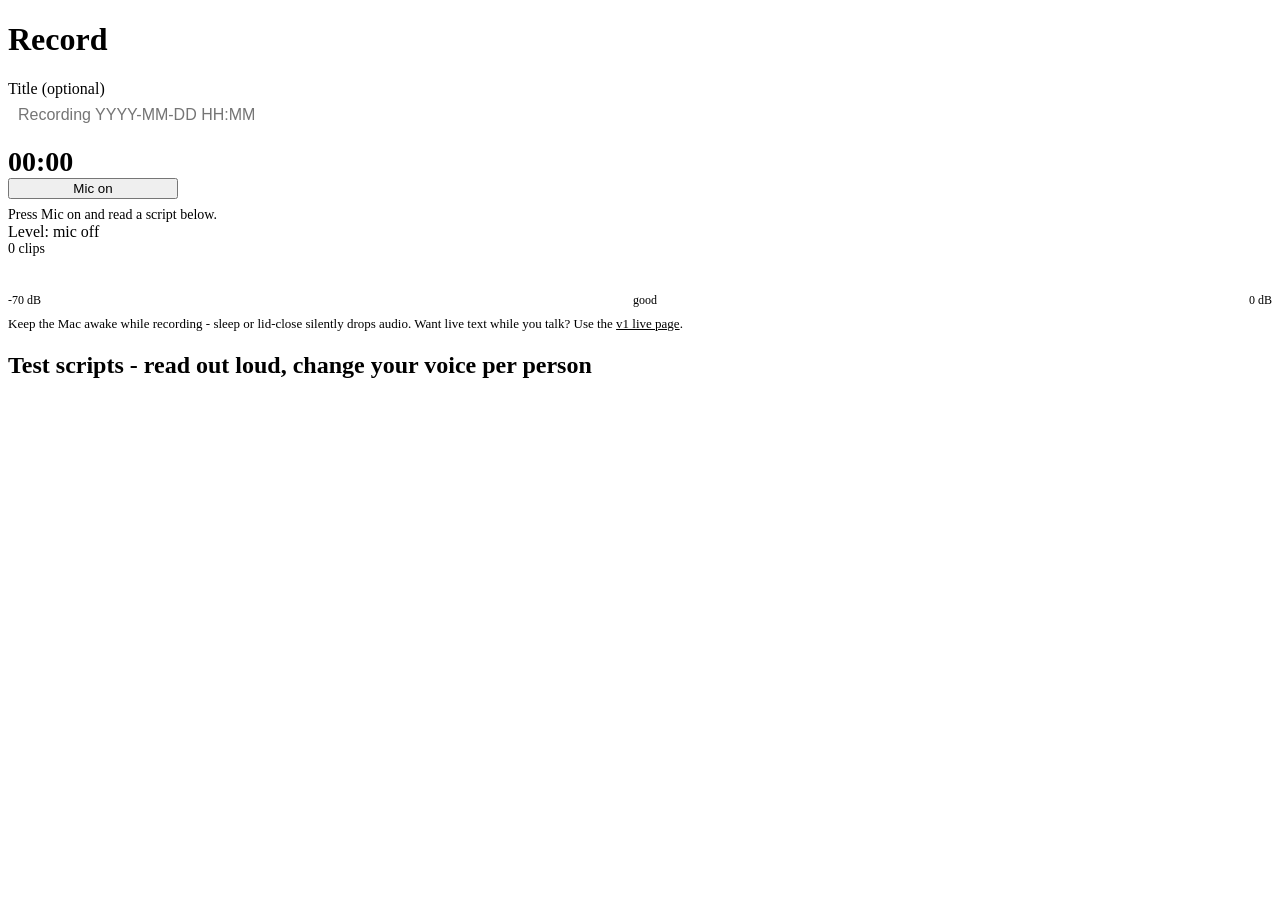
==== web/record/index.html @ 490714dc "recording-capture: Record page, crash-safe WAV->FLAC, recovery, 16 kHz capture, script seeds, v1 imp" ====
<!doctype html>
<html lang="en">
<head>
<meta charset="utf-8">
<meta name="viewport" content="width=device-width, initial-scale=1">
<title>Record</title>
<link rel="stylesheet" href="/shared/shared.css">
<style>
  input[type=text] { font-size:16px; padding:8px 10px; border-radius:6px; border:1px solid var(--line); background:var(--card); color:var(--fg); width:100%; }
  input[type=text]:disabled { opacity:.6; }
  #mic { min-width:170px; }
  .hint a { color:var(--accent); }
  #timer { font-size:28px; font-variant-numeric:tabular-nums; font-weight:600; }
  #status { color:var(--muted); font-size:14px; }
  .meterwrap { position:relative; margin:10px 0 4px; height:22px; border-radius:6px; background:var(--line); }
  #bar { position:absolute; left:0; top:0; height:22px; border-radius:6px; background:var(--good); width:0; transition:width .05s; }
  .scale { display:flex; justify-content:space-between; font-size:12px; color:var(--muted); }
  #clips { font-size:14px; color:var(--muted); }
  #clips.hit { color:var(--bad); font-weight:600; }
  .warn { color:var(--warn); font-weight:600; font-size:14px; margin-top:8px; }
  .err { color:var(--bad); font-size:14px; margin-top:8px; }
  .hint { font-size:13px; color:var(--muted); margin-top:8px; }
  .script p { margin:0 0 8px; font-size:18px; }
  .s1 { color:#1d6fb8; } .s2 { color:#b5521b; } .s3 { color:#7a3fb0; }
  @media (prefers-color-scheme: dark) { .s1 { color:#6fb1ec; } .s2 { color:#f0955f; } .s3 { color:#c39af0; } }
  a.btn { text-decoration:none; display:inline-block; }
  #saved .btn { font-size:15px; padding:9px 18px; }
  .btn.ghost { background:transparent; color:var(--fg); border:1px solid var(--line); }
  #saved .meta { color:var(--muted); font-size:14px; margin:4px 0 12px; }
  [hidden] { display:none !important; }
</style>
</head>
<body>
<nav id="nav" aria-label="Pages"></nav>
<main>
  <h1>Record</h1>

  <div class="card">
    <label for="title">Title (optional)</label>
    <input type="text" id="title" placeholder="Recording YYYY-MM-DD HH:MM" autocomplete="off">
    <div class="row" style="margin-top:14px; justify-content:space-between">
      <div id="timer" aria-live="off">00:00</div>
      <button class="btn" id="mic">Mic on</button>
    </div>
    <div id="status" style="margin-top:8px">Press Mic on and read a script below.</div>
    <div class="err" id="error" role="alert" hidden></div>
  </div>

  <div class="card">
    <div class="row" style="justify-content:space-between">
      <div>Level: <span id="levelText">mic off</span></div>
      <div id="clips">0 clips</div>
    </div>
    <div class="meterwrap"><div id="bar"></div></div>
    <div class="scale"><span>-70 dB</span><span>good</span><span>0 dB</span></div>
    <div class="warn" id="dead" role="alert" hidden>No signal - is the mic muted?</div>
    <div class="warn" id="bufwarn" role="alert" hidden>Connection lost for a long time: the oldest audio was dropped.</div>
    <div class="hint">Keep the Mac awake while recording - sleep or lid-close silently drops audio. Want live text while you talk? Use the <a href="/live">v1 live page</a>.</div>
  </div>

  <div class="card" id="saved" hidden>
    <h2>Saved</h2>
    <div id="savedTitle" style="font-size:18px; font-weight:600"></div>
    <div class="meta" id="savedMeta"></div>
    <div class="warn" id="savedWarn" hidden></div>
    <div class="row">
      <a class="btn" id="analyse" href="/analyse">Analyse now</a>
      <a class="btn ghost" href="/library">Open library</a>
      <button class="btn ghost" id="again" type="button">New recording</button>
    </div>
  </div>

  <div class="card">
    <h2>Test scripts - read out loud, change your voice per person</h2>
    <div class="tabs" role="tablist" id="tabs" aria-label="Test scripts"></div>
    <div id="panels"></div>
  </div>
</main>
<script src="/shared/nav.js"></script>
<script src="/record/record.js"></script>
</body>
</html>
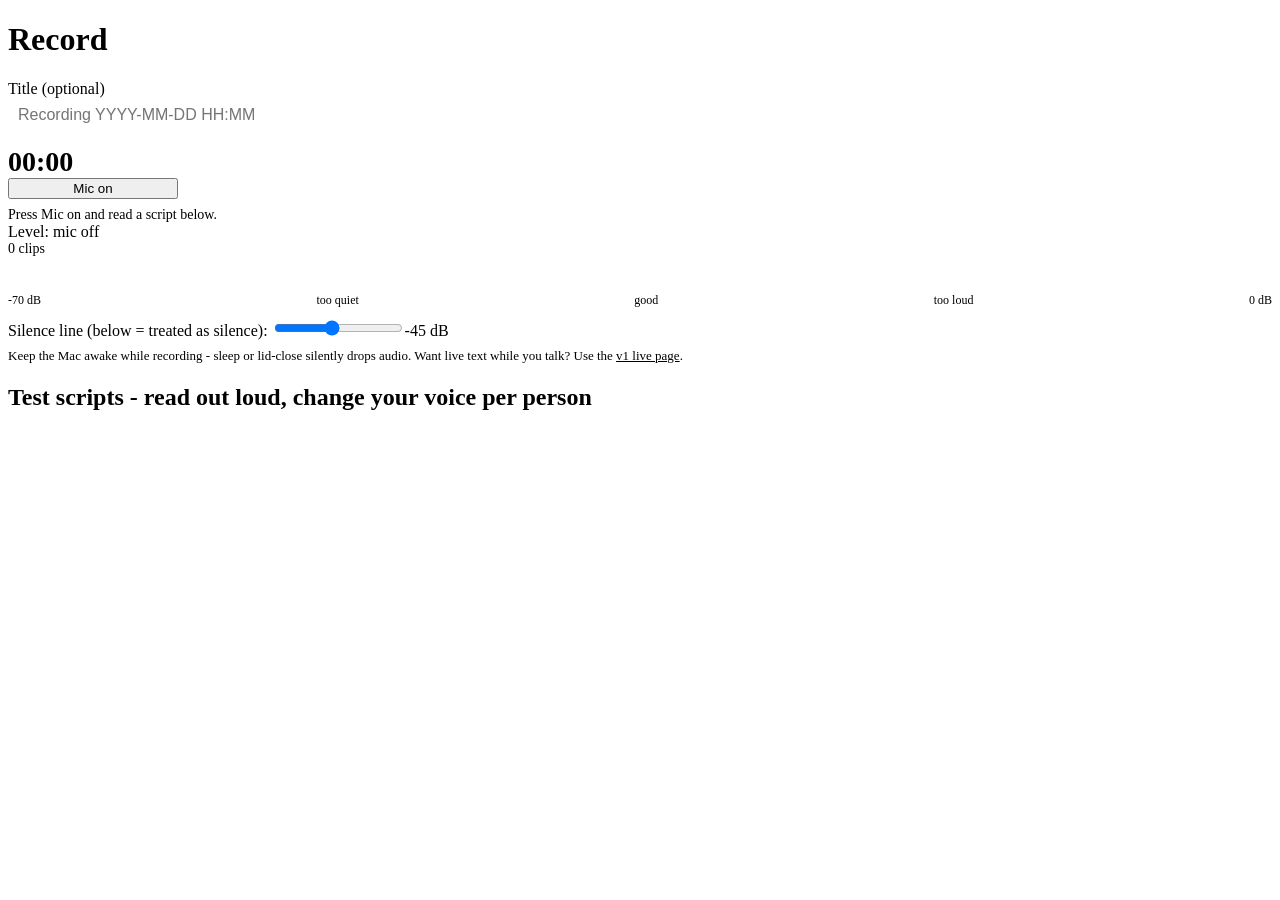
==== commit 96de14fc: "record: v1-style silence line on the level meter (draggable, remembered per browser)" ====
--- a/web/record/index.html
+++ b/web/record/index.html
@@ -14,6 +14,7 @@
   #status { color:var(--muted); font-size:14px; }
   .meterwrap { position:relative; margin:10px 0 4px; height:22px; border-radius:6px; background:var(--line); }
   #bar { position:absolute; left:0; top:0; height:22px; border-radius:6px; background:var(--good); width:0; transition:width .05s; }
+  #thr { position:absolute; top:-4px; width:2px; height:30px; background:var(--fg); }
   .scale { display:flex; justify-content:space-between; font-size:12px; color:var(--muted); }
   #clips { font-size:14px; color:var(--muted); }
   #clips.hit { color:var(--bad); font-weight:600; }
@@ -51,8 +52,12 @@
       <div>Level: <span id="levelText">mic off</span></div>
       <div id="clips">0 clips</div>
     </div>
-    <div class="meterwrap"><div id="bar"></div></div>
-    <div class="scale"><span>-70 dB</span><span>good</span><span>0 dB</span></div>
+    <div class="meterwrap"><div id="bar"></div><div id="thr"></div></div>
+    <div class="scale"><span>-70 dB</span><span>too quiet</span><span>good</span><span>too loud</span><span>0 dB</span></div>
+    <div class="row" style="margin-top:10px">
+      <label for="threshold">Silence line (below = treated as silence):</label>
+      <input type="range" id="threshold" min="-65" max="-20" value="-45"><span id="thrVal">-45 dB</span>
+    </div>
     <div class="warn" id="dead" role="alert" hidden>No signal - is the mic muted?</div>
     <div class="warn" id="bufwarn" role="alert" hidden>Connection lost for a long time: the oldest audio was dropped.</div>
     <div class="hint">Keep the Mac awake while recording - sleep or lid-close silently drops audio. Want live text while you talk? Use the <a href="/live">v1 live page</a>.</div>
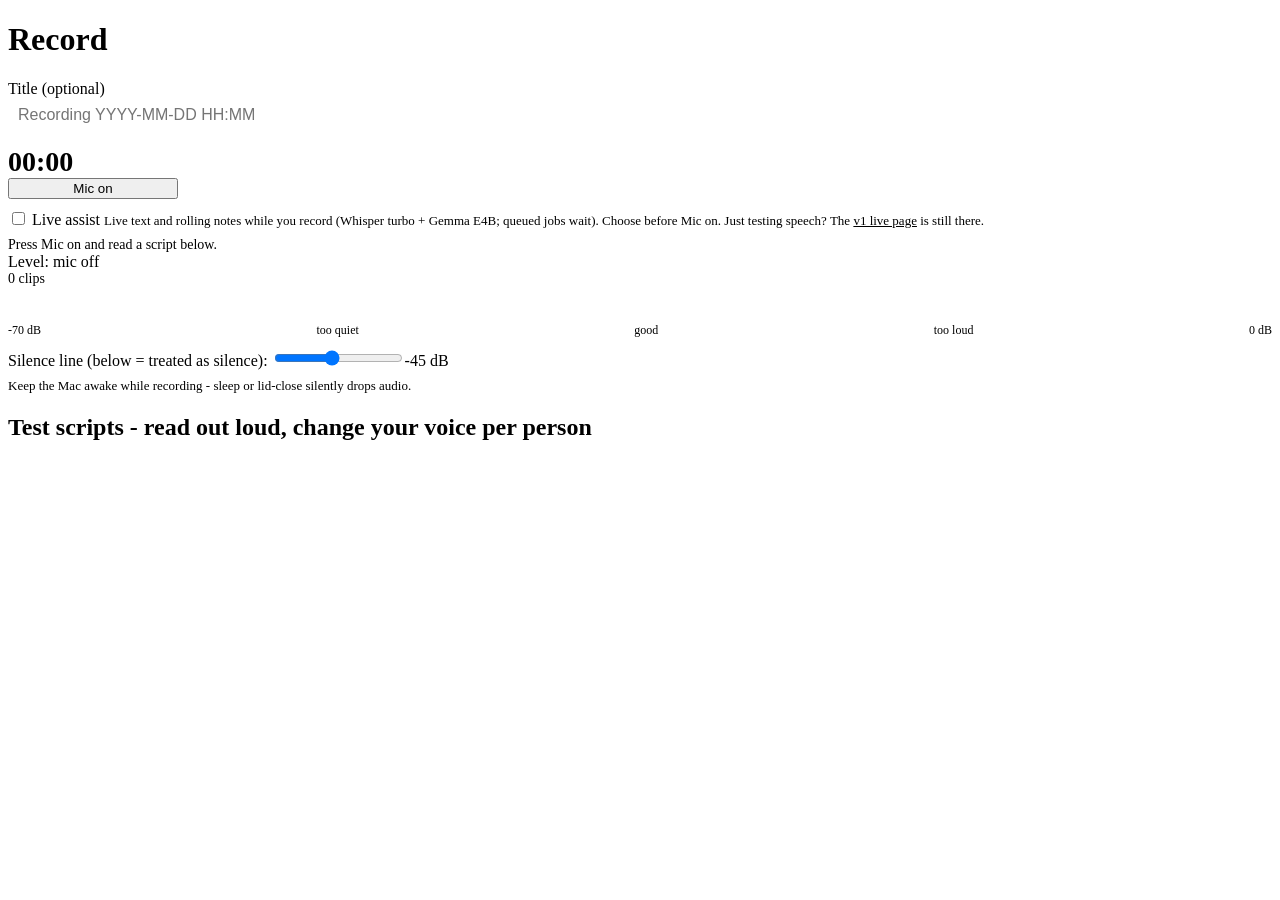
==== commit a370bb2e: "live-assistant: live transcript on Record (turbo child, bounded drop-live queue, WAV path untouched)" ====
--- a/web/record/index.html
+++ b/web/record/index.html
@@ -5,6 +5,7 @@
 <meta name="viewport" content="width=device-width, initial-scale=1">
 <title>Record</title>
 <link rel="stylesheet" href="/shared/shared.css">
+<link rel="stylesheet" href="/record/live.css">
 <style>
   input[type=text] { font-size:16px; padding:8px 10px; border-radius:6px; border:1px solid var(--line); background:var(--card); color:var(--fg); width:100%; }
   input[type=text]:disabled { opacity:.6; }
@@ -43,6 +44,10 @@
       <div id="timer" aria-live="off">00:00</div>
       <button class="btn" id="mic">Mic on</button>
     </div>
+    <div class="row" style="margin-top:10px">
+      <label class="chk"><input type="checkbox" id="liveToggle"> Live assist</label>
+      <span class="hint" style="margin:0">Live text and rolling notes while you record (Whisper turbo + Gemma E4B; queued jobs wait). Choose before Mic on. Just testing speech? The <a href="/live">v1 live page</a> is still there.</span>
+    </div>
     <div id="status" style="margin-top:8px">Press Mic on and read a script below.</div>
     <div class="err" id="error" role="alert" hidden></div>
   </div>
@@ -60,7 +65,20 @@
     </div>
     <div class="warn" id="dead" role="alert" hidden>No signal - is the mic muted?</div>
     <div class="warn" id="bufwarn" role="alert" hidden>Connection lost for a long time: the oldest audio was dropped.</div>
-    <div class="hint">Keep the Mac awake while recording - sleep or lid-close silently drops audio. Want live text while you talk? Use the <a href="/live">v1 live page</a>.</div>
+    <div class="hint">Keep the Mac awake while recording - sleep or lid-close silently drops audio.</div>
+  </div>
+
+  <div class="card" id="live" hidden>
+    <h2>Live</h2>
+    <div id="liveStatus" aria-live="polite"></div>
+    <div id="liveLines" class="livelines"></div>
+    <div id="livePartial" class="livepartial"></div>
+    <div class="livegrid">
+      <div><h3>Notes</h3><ul id="liveNotes"></ul></div>
+      <div><h3>Action items</h3><ul id="liveActions"></ul></div>
+      <div><h3>Tags</h3><ul id="liveTags"></ul></div>
+    </div>
+    <div class="hint" id="liveUpdated"></div>
   </div>
 
   <div class="card" id="saved" hidden>
@@ -82,6 +100,7 @@
   </div>
 </main>
 <script src="/shared/nav.js"></script>
+<script src="/record/live.js"></script>
 <script src="/record/record.js"></script>
 </body>
 </html>
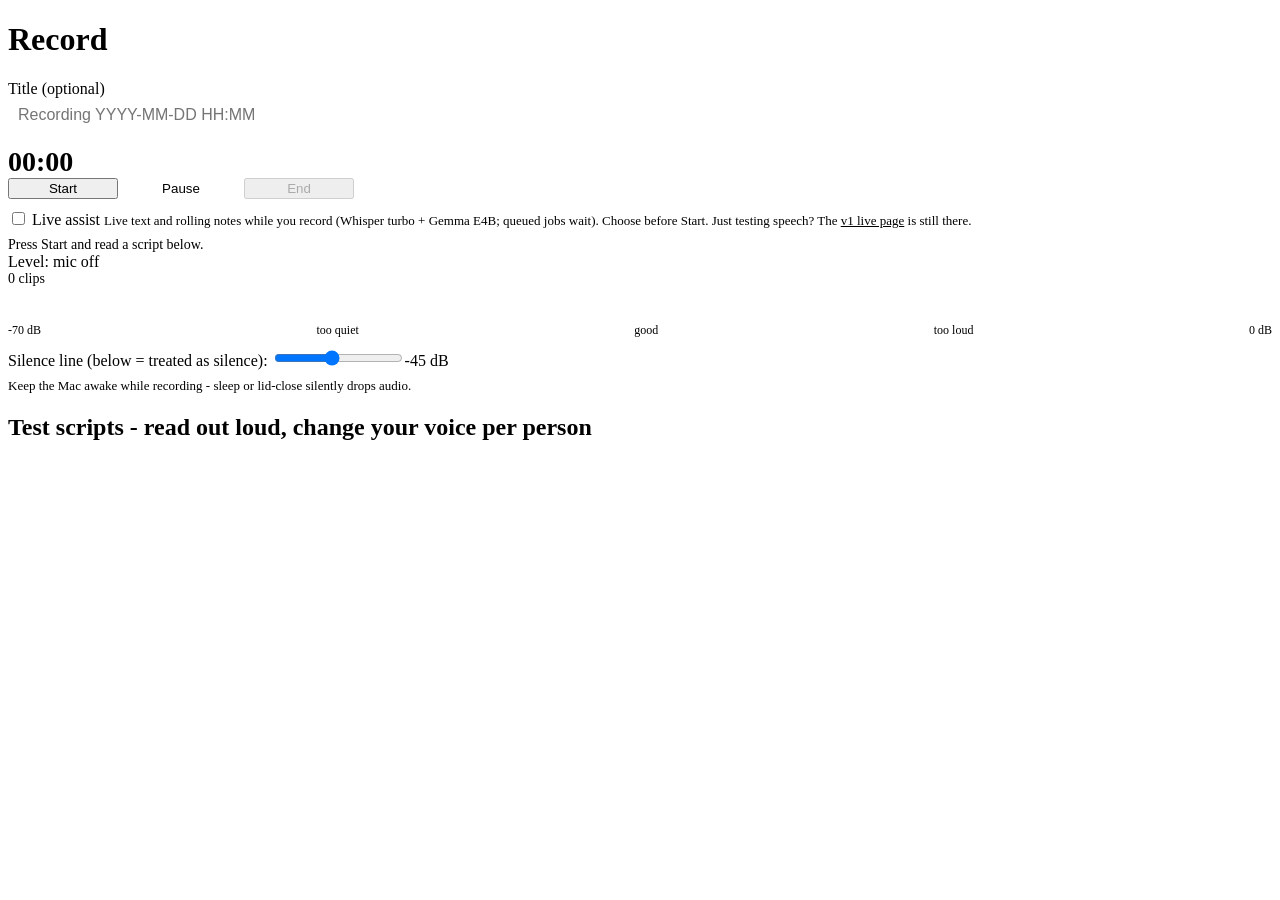
==== commit 454bbdb4: "record-pause: Start / Pause-Continue / End; ordered pause sentinels, idempotent server, pauses crash" ====
--- a/web/record/index.html
+++ b/web/record/index.html
@@ -9,7 +9,9 @@
 <style>
   input[type=text] { font-size:16px; padding:8px 10px; border-radius:6px; border:1px solid var(--line); background:var(--card); color:var(--fg); width:100%; }
   input[type=text]:disabled { opacity:.6; }
-  #mic { min-width:170px; }
+  #mic { min-width:110px; }
+  .ctl { display:flex; gap:8px; flex-wrap:wrap; }
+  .ctl .btn { min-width:110px; }
   .hint a { color:var(--accent); }
   #timer { font-size:28px; font-variant-numeric:tabular-nums; font-weight:600; }
   #status { color:var(--muted); font-size:14px; }
@@ -42,13 +44,17 @@
     <input type="text" id="title" placeholder="Recording YYYY-MM-DD HH:MM" autocomplete="off">
     <div class="row" style="margin-top:14px; justify-content:space-between">
       <div id="timer" aria-live="off">00:00</div>
-      <button class="btn" id="mic">Mic on</button>
+      <div class="ctl">
+        <button class="btn" id="mic">Start</button>
+        <button class="btn ghost" id="pause" disabled>Pause</button>
+        <button class="btn" id="end" disabled>End</button>
+      </div>
     </div>
     <div class="row" style="margin-top:10px">
       <label class="chk"><input type="checkbox" id="liveToggle"> Live assist</label>
-      <span class="hint" style="margin:0">Live text and rolling notes while you record (Whisper turbo + Gemma E4B; queued jobs wait). Choose before Mic on. Just testing speech? The <a href="/live">v1 live page</a> is still there.</span>
+      <span class="hint" style="margin:0">Live text and rolling notes while you record (Whisper turbo + Gemma E4B; queued jobs wait). Choose before Start. Just testing speech? The <a href="/live">v1 live page</a> is still there.</span>
     </div>
-    <div id="status" style="margin-top:8px">Press Mic on and read a script below.</div>
+    <div id="status" style="margin-top:8px">Press Start and read a script below.</div>
     <div class="err" id="error" role="alert" hidden></div>
   </div>
 
@@ -101,6 +107,7 @@
 </main>
 <script src="/shared/nav.js"></script>
 <script src="/record/live.js"></script>
+<script src="/record/pause.js"></script>
 <script src="/record/record.js"></script>
 </body>
 </html>
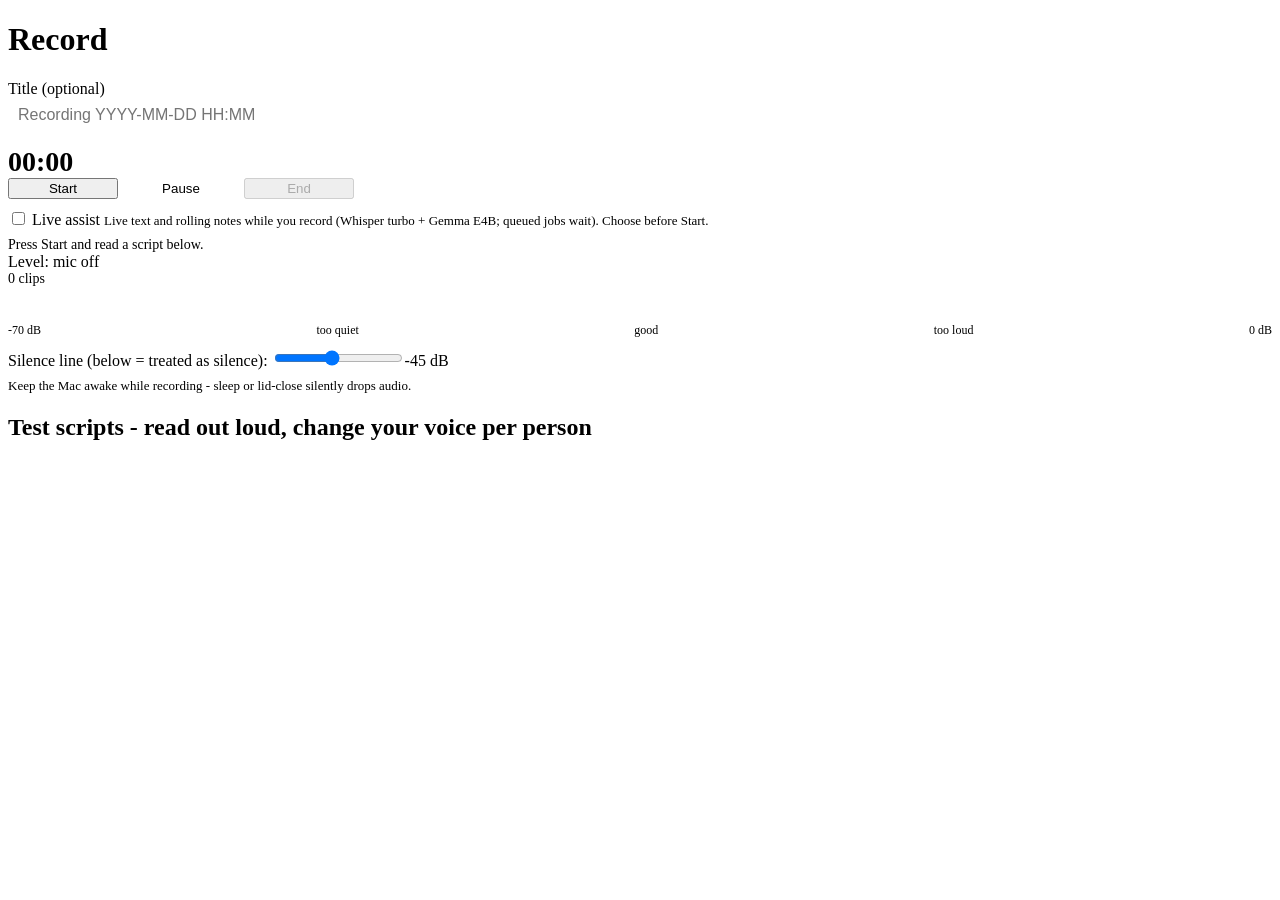
==== commit 5b6d0a9b: "archive-live-v1: / opens Library; v1 /live page, /models and /ws removed (kept in tag archive/live-v" ====
--- a/web/record/index.html
+++ b/web/record/index.html
@@ -52,7 +52,7 @@
     </div>
     <div class="row" style="margin-top:10px">
       <label class="chk"><input type="checkbox" id="liveToggle"> Live assist</label>
-      <span class="hint" style="margin:0">Live text and rolling notes while you record (Whisper turbo + Gemma E4B; queued jobs wait). Choose before Start. Just testing speech? The <a href="/live">v1 live page</a> is still there.</span>
+      <span class="hint" style="margin:0">Live text and rolling notes while you record (Whisper turbo + Gemma E4B; queued jobs wait). Choose before Start.</span>
     </div>
     <div id="status" style="margin-top:8px">Press Start and read a script below.</div>
     <div class="err" id="error" role="alert" hidden></div>
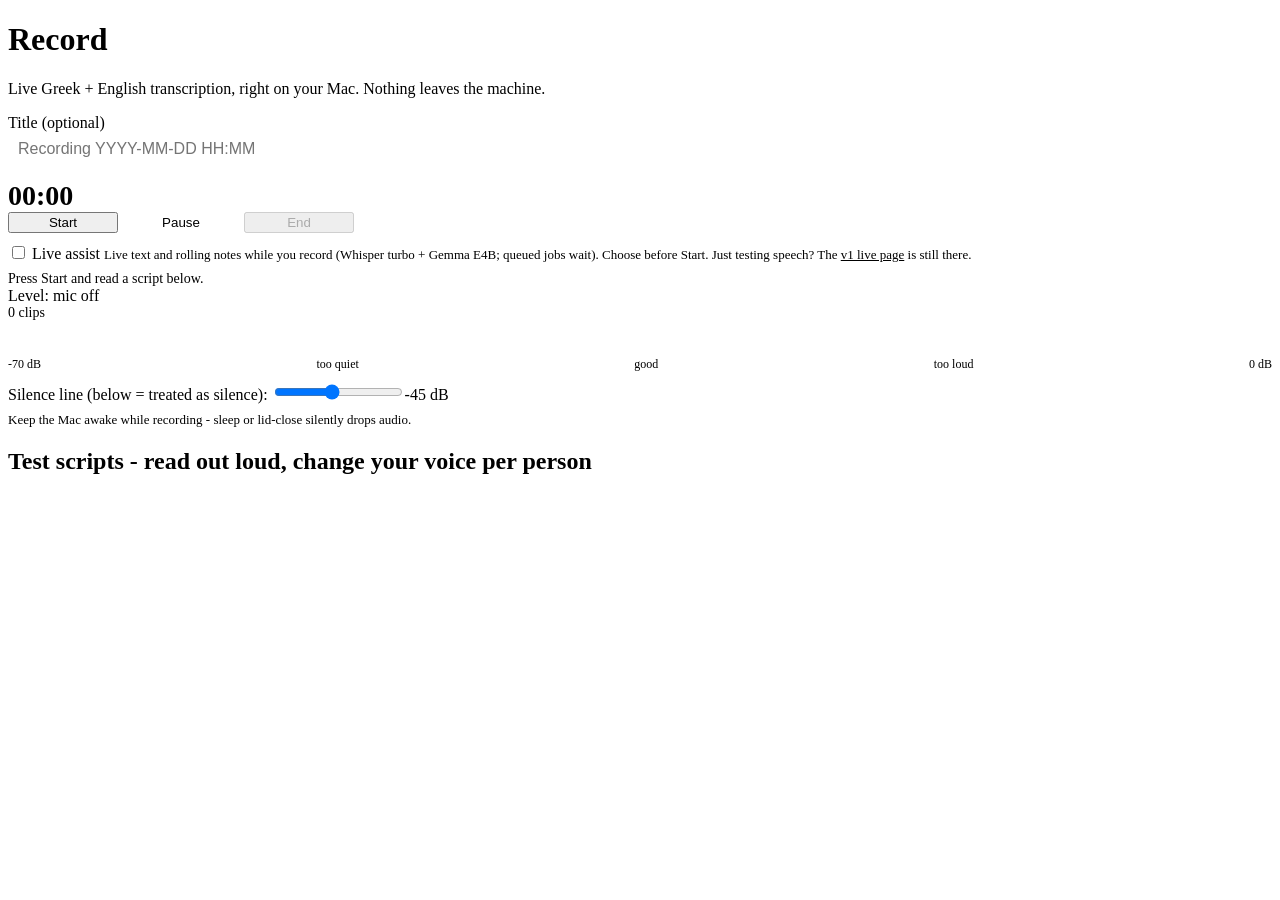
==== commit f6767e5e: "UI refresh: Midnight theme, top bar with wordmark, live waveform and recording states - shared.css: " ====
--- a/web/record/index.html
+++ b/web/record/index.html
@@ -38,6 +38,7 @@
 <nav id="nav" aria-label="Pages"></nav>
 <main>
   <h1>Record</h1>
+  <p class="lead">Live Greek + English transcription, right on your Mac. Nothing leaves the machine.</p>
 
   <div class="card">
     <label for="title">Title (optional)</label>
@@ -52,7 +53,7 @@
     </div>
     <div class="row" style="margin-top:10px">
       <label class="chk"><input type="checkbox" id="liveToggle"> Live assist</label>
-      <span class="hint" style="margin:0">Live text and rolling notes while you record (Whisper turbo + Gemma E4B; queued jobs wait). Choose before Start.</span>
+      <span class="hint" style="margin:0">Live text and rolling notes while you record (Whisper turbo + Gemma E4B; queued jobs wait). Choose before Start. Just testing speech? The <a href="/live">v1 live page</a> is still there.</span>
     </div>
     <div id="status" style="margin-top:8px">Press Start and read a script below.</div>
     <div class="err" id="error" role="alert" hidden></div>
@@ -109,5 +110,6 @@
 <script src="/record/live.js"></script>
 <script src="/record/pause.js"></script>
 <script src="/record/record.js"></script>
+<script src="/record/fx.js"></script>
 </body>
 </html>
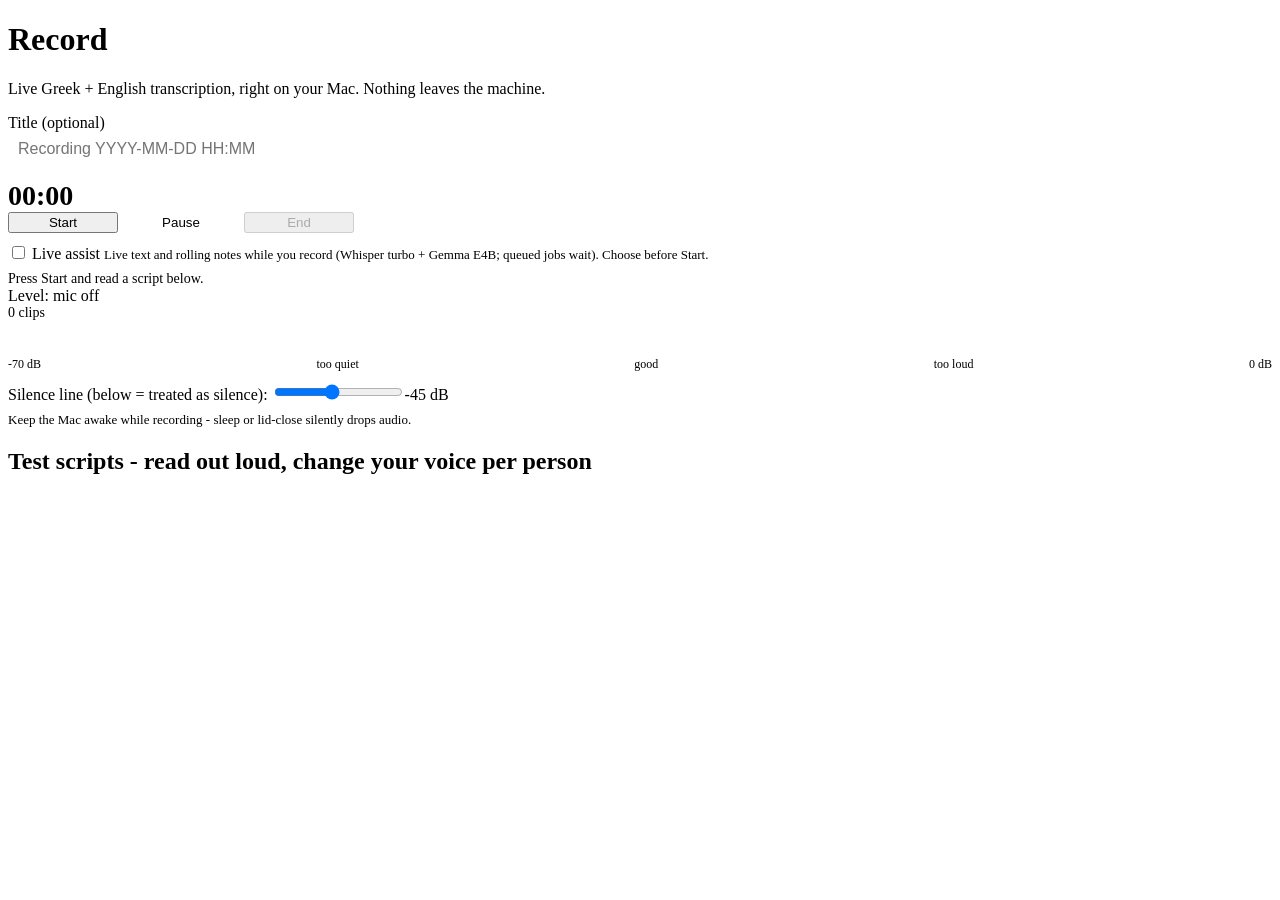
==== commit a3c29148: "Merge remote-tracking branch 'origin/main' into monday-brief" ====
--- a/web/record/index.html
+++ b/web/record/index.html
@@ -53,7 +53,7 @@
     </div>
     <div class="row" style="margin-top:10px">
       <label class="chk"><input type="checkbox" id="liveToggle"> Live assist</label>
-      <span class="hint" style="margin:0">Live text and rolling notes while you record (Whisper turbo + Gemma E4B; queued jobs wait). Choose before Start. Just testing speech? The <a href="/live">v1 live page</a> is still there.</span>
+      <span class="hint" style="margin:0">Live text and rolling notes while you record (Whisper turbo + Gemma E4B; queued jobs wait). Choose before Start.</span>
     </div>
     <div id="status" style="margin-top:8px">Press Start and read a script below.</div>
     <div class="err" id="error" role="alert" hidden></div>
